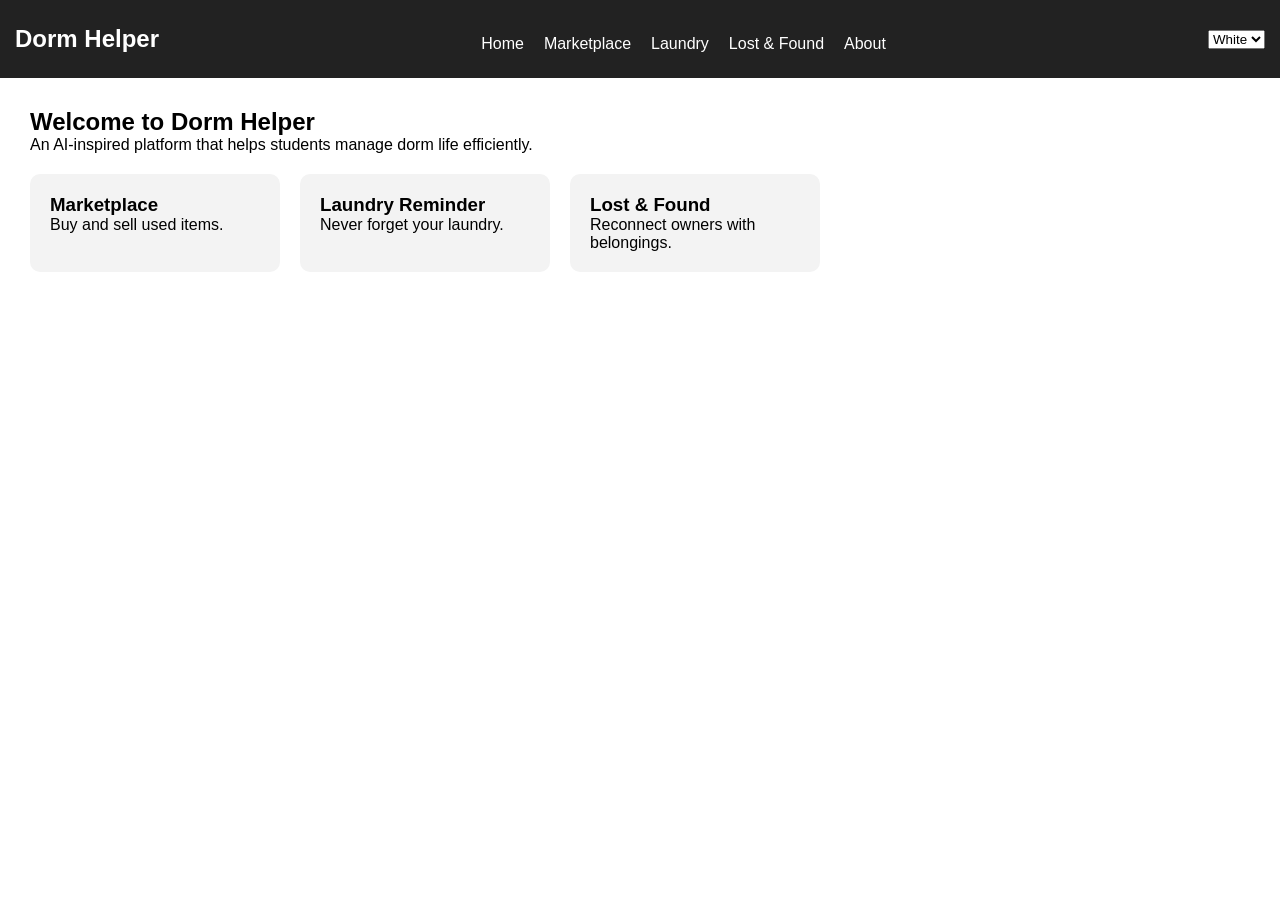
==== index.html @ 1ca1ff17 "Add files via upload" ====
<!DOCTYPE html>
<html lang="en">
<head>
<meta charset="UTF-8">
<meta name="viewport" content="width=device-width, initial-scale=1.0">
<title>Dorm Helper</title>
<link rel="stylesheet" href="style.css">
</head>

<body>

<nav>
    <h2>Dorm Helper</h2>

    <ul>
        <li onclick="showSection('home')">Home</li>
        <li onclick="showSection('marketplace')">Marketplace</li>
        <li onclick="showSection('laundry')">Laundry</li>
        <li onclick="showSection('lostfound')">Lost & Found</li>
        <li onclick="showSection('about')">About</li>
    </ul>

    <select id="themeSelector">
        <option value="white">White</option>
        <option value="blue">Blue</option>
        <option value="pink">Pink</option>
    </select>
</nav>

<section id="home" class="page active">
    <h1>Welcome to Dorm Helper</h1>

    <p>
        An AI-inspired platform that helps students
        manage dorm life efficiently.
    </p>

    <div class="cards">
        <div class="card">
            <h3>Marketplace</h3>
            <p>Buy and sell used items.</p>
        </div>

        <div class="card">
            <h3>Laundry Reminder</h3>
            <p>Never forget your laundry.</p>
        </div>

        <div class="card">
            <h3>Lost & Found</h3>
            <p>Reconnect owners with belongings.</p>
        </div>
    </div>
</section>

<section id="marketplace" class="page">

<h2>Marketplace</h2>

<input id="itemName" placeholder="Item Name">
<input id="itemPrice" placeholder="Price">

<textarea id="itemDesc"
placeholder="Description"></textarea>

<button onclick="generateDescription()">
Generate AI Description
</button>

<button onclick="addItem()">
Add Item
</button>

<ul id="itemList"></ul>

</section>

<section id="laundry" class="page">

<h2>Laundry Reminder</h2>

<input id="machineNumber"
placeholder="Machine Number">

<input id="laundryTime"
placeholder="Time Remaining">

<button onclick="addLaundry()">
Save Reminder
</button>

<ul id="laundryList"></ul>

</section>

<section id="lostfound" class="page">

<h2>Lost & Found</h2>

<input id="lostItem"
placeholder="Item Name">

<input id="lostLocation"
placeholder="Location Found">

<button onclick="addLostItem()">
Add Post
</button>

<ul id="lostList"></ul>

</section>

<section id="about" class="page">

<h2>About Dorm Helper</h2>

<p>
Dorm Helper is a web application designed
to improve communication and convenience
for students living in dormitories.
</p>

</section>

<script src="script.js"></script>

</body>
</html>
---- style.css ----
*{
margin:0;
padding:0;
box-sizing:border-box;
font-family:Arial,sans-serif;
}

body{
background:white;
transition:0.4s;
}

nav{
display:flex;
justify-content:space-between;
align-items:center;
padding:15px;
background:#222;
color:white;
}

nav ul{
display:flex;
list-style:none;
gap:20px;
}

nav li{
cursor:pointer;
}

.page{
display:none;
padding:30px;
}

.active{
display:block;
}

.cards{
display:flex;
gap:20px;
margin-top:20px;
flex-wrap:wrap;
}

.card{
background:#f3f3f3;
padding:20px;
border-radius:10px;
width:250px;
}

input,
textarea{
width:100%;
padding:10px;
margin-top:10px;
margin-bottom:10px;
}

button{
padding:10px 20px;
margin-right:10px;
cursor:pointer;
}

ul{
margin-top:20px;
}

li{
margin-bottom:10px;
}

.pink{
background:#ffe4ec;
}

.blue{
background:#e4f2ff;
}

.white{
background:white;
}

@media(max-width:768px){

nav{
flex-direction:column;
}

nav ul{
flex-direction:column;
margin-top:10px;
}

}
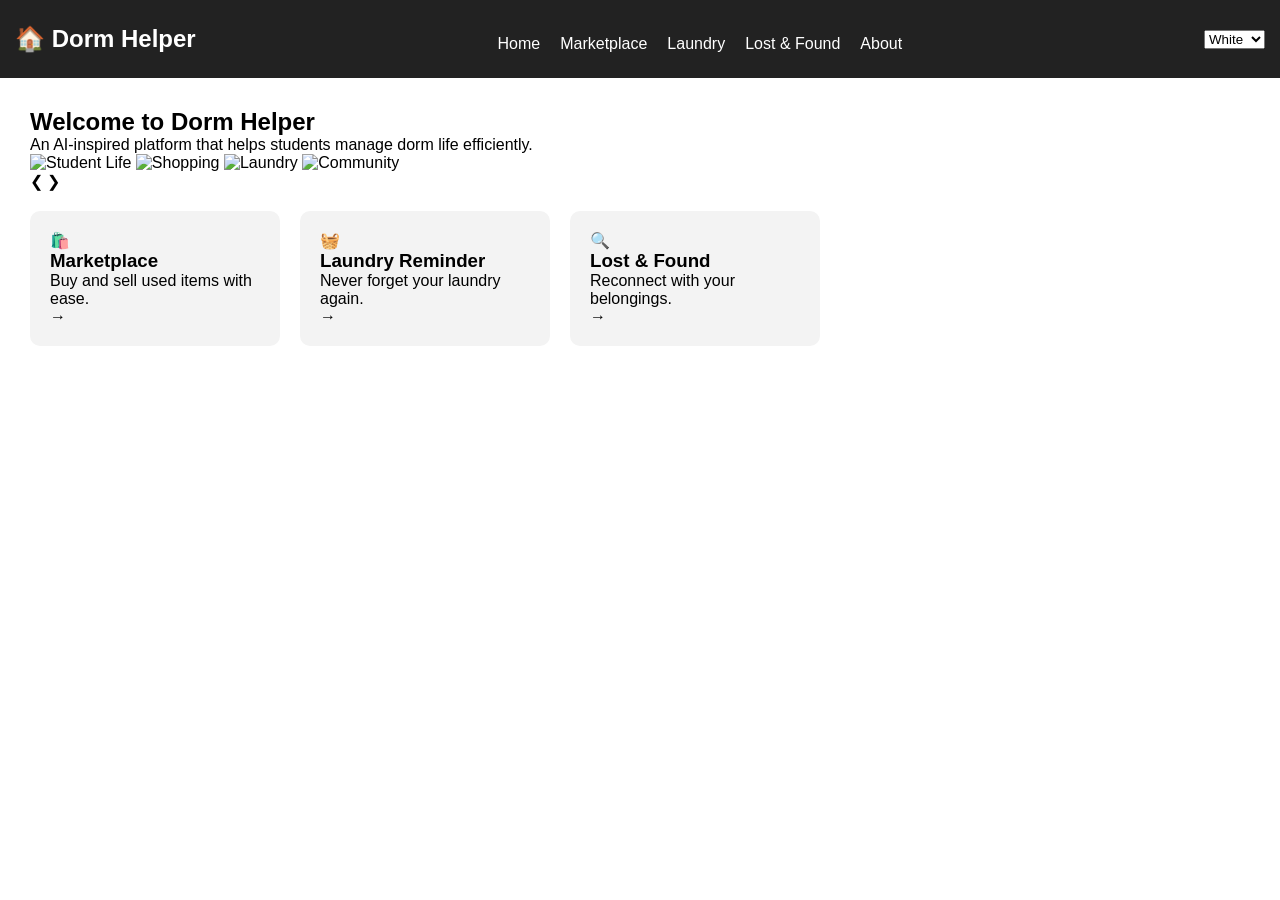
==== commit f678b951: "Redesign with colorful UI, interactive animations, image slider, and clickable cards" ====
--- a/index.html
+++ b/index.html
@@ -10,7 +10,7 @@
 <body>
 
 <nav>
-    <h2>Dorm Helper</h2>
+    <h2>🏠 Dorm Helper</h2>
 
     <ul>
         <li onclick="showSection('home')">Home</li>
@@ -24,106 +24,160 @@
         <option value="white">White</option>
         <option value="blue">Blue</option>
         <option value="pink">Pink</option>
+        <option value="purple">Purple</option>
     </select>
 </nav>
 
 <section id="home" class="page active">
-    <h1>Welcome to Dorm Helper</h1>
-
-    <p>
-        An AI-inspired platform that helps students
-        manage dorm life efficiently.
-    </p>
+    <div class="hero-section">
+        <h1>Welcome to Dorm Helper</h1>
+        <p class="subtitle">An AI-inspired platform that helps students manage dorm life efficiently.</p>
+        
+        <!-- Image Slider -->
+        <div class="slider-container">
+            <div class="slider">
+                <img class="slide fade" src="https://images.unsplash.com/photo-1489749798305-4fea3ba63d60?w=800&h=400&fit=crop" alt="Student Life">
+                <img class="slide fade" src="https://images.unsplash.com/photo-1552321554-5fefe8c9ef14?w=800&h=400&fit=crop" alt="Shopping">
+                <img class="slide fade" src="https://images.unsplash.com/photo-1517457373614-b7152f800fd1?w=800&h=400&fit=crop" alt="Laundry">
+                <img class="slide fade" src="https://images.unsplash.com/photo-1534531173927-aeb928776fe5?w=800&h=400&fit=crop" alt="Community">
+            </div>
+            <a class="prev" onclick="changeSlide(-1)">&#10094;</a>
+            <a class="next" onclick="changeSlide(1)">&#10095;</a>
+            <div class="dots">
+                <span class="dot" onclick="currentSlide(0)"></span>
+                <span class="dot" onclick="currentSlide(1)"></span>
+                <span class="dot" onclick="currentSlide(2)"></span>
+                <span class="dot" onclick="currentSlide(3)"></span>
+            </div>
+        </div>
+    </div>
 
     <div class="cards">
-        <div class="card">
+        <div class="card card-marketplace" onclick="showSection('marketplace')">
+            <div class="card-icon">🛍️</div>
             <h3>Marketplace</h3>
-            <p>Buy and sell used items.</p>
+            <p>Buy and sell used items with ease.</p>
+            <div class="card-arrow">→</div>
         </div>
 
-        <div class="card">
+        <div class="card card-laundry" onclick="showSection('laundry')">
+            <div class="card-icon">🧺</div>
             <h3>Laundry Reminder</h3>
-            <p>Never forget your laundry.</p>
+            <p>Never forget your laundry again.</p>
+            <div class="card-arrow">→</div>
         </div>
 
-        <div class="card">
+        <div class="card card-lostfound" onclick="showSection('lostfound')">
+            <div class="card-icon">🔍</div>
             <h3>Lost & Found</h3>
-            <p>Reconnect owners with belongings.</p>
+            <p>Reconnect with your belongings.</p>
+            <div class="card-arrow">→</div>
         </div>
     </div>
 </section>
 
 <section id="marketplace" class="page">
 
-<h2>Marketplace</h2>
+<h2>🛍️ Marketplace</h2>
 
-<input id="itemName" placeholder="Item Name">
-<input id="itemPrice" placeholder="Price">
+<div class="marketplace-form">
+    <input id="itemName" placeholder="Item Name" required>
+    <input id="itemPrice" placeholder="Price" required>
+    
+    <div class="condition-selector">
+        <label>Condition:</label>
+        <select id="itemCondition">
+            <option value="new">✨ New</option>
+            <option value="used">👍 Used</option>
+        </select>
+    </div>
 
-<textarea id="itemDesc"
-placeholder="Description"></textarea>
+    <textarea id="itemDesc" placeholder="Description"></textarea>
 
-<button onclick="generateDescription()">
-Generate AI Description
-</button>
+    <div class="image-upload">
+        <label for="itemImage">📸 Upload Picture:</label>
+        <input type="file" id="itemImage" accept="image/*">
+        <div id="imagePreview" class="image-preview"></div>
+    </div>
 
-<button onclick="addItem()">
-Add Item
-</button>
+    <button onclick="generateDescription()">✨ Generate AI Description</button>
+    <button onclick="addItem()" class="btn-primary">➕ Add Item</button>
+</div>
 
-<ul id="itemList"></ul>
+<div id="itemList" class="marketplace-items"></div>
 
 </section>
 
 <section id="laundry" class="page">
 
-<h2>Laundry Reminder</h2>
+<h2>🧺 Laundry Reminder</h2>
 
-<input id="machineNumber"
-placeholder="Machine Number">
+<div class="laundry-form">
+    <input id="machineNumber" placeholder="Machine Number" required>
+    <input id="laundryTime" placeholder="Time Remaining (e.g., 30 min)" required>
 
-<input id="laundryTime"
-placeholder="Time Remaining">
+    <div class="image-upload">
+        <label for="laundryImage">📸 Upload Picture:</label>
+        <input type="file" id="laundryImage" accept="image/*">
+        <div id="laundryImagePreview" class="image-preview"></div>
+    </div>
 
-<button onclick="addLaundry()">
-Save Reminder
-</button>
+    <button onclick="addLaundry()" class="btn-primary">💾 Save Reminder</button>
+</div>
 
-<ul id="laundryList"></ul>
+<ul id="laundryList" class="item-list"></ul>
 
 </section>
 
 <section id="lostfound" class="page">
 
-<h2>Lost & Found</h2>
+<h2>🔍 Lost & Found</h2>
 
-<input id="lostItem"
-placeholder="Item Name">
+<div class="lostfound-form">
+    <input id="lostItem" placeholder="Item Name" required>
+    <input id="lostLocation" placeholder="Location Found" required>
 
-<input id="lostLocation"
-placeholder="Location Found">
+    <div class="image-upload">
+        <label for="lostImage">📸 Upload Picture:</label>
+        <input type="file" id="lostImage" accept="image/*">
+        <div id="lostImagePreview" class="image-preview"></div>
+    </div>
 
-<button onclick="addLostItem()">
-Add Post
-</button>
+    <button onclick="addLostItem()" class="btn-primary">📝 Add Post</button>
+</div>
 
-<ul id="lostList"></ul>
+<ul id="lostList" class="item-list"></ul>
 
 </section>
 
 <section id="about" class="page">
 
-<h2>About Dorm Helper</h2>
+<h2>ℹ️ About Dorm Helper</h2>
 
-<p>
-Dorm Helper is a web application designed
-to improve communication and convenience
-for students living in dormitories.
-</p>
+<div class="about-content">
+    <p>
+        Dorm Helper is a modern web application designed to improve communication and convenience
+        for students living in dormitories. Our platform provides essential tools to manage your dorm life.
+    </p>
+    <div class="features">
+        <div class="feature">
+            <h4>🚀 Fast & Easy</h4>
+            <p>Simple interface for quick access</p>
+        </div>
+        <div class="feature">
+            <h4>📱 Mobile Friendly</h4>
+            <p>Works on all your devices</p>
+        </div>
+        <div class="feature">
+            <h4>💾 Local Storage</h4>
+            <p>Your data stays private</p>
+        </div>
+    </div>
+</div>
 
 </section>
 
 <script src="script.js"></script>
 
 </body>
-</html>+</html>
--- a/style.css
+++ b/style.css
@@ -29,6 +29,11 @@
 cursor:pointer;
 }
 
+nav li:hover {
+  color:#4CAF50;
+  cursor:pointer;
+}
+
 .page{
 display:none;
 padding:30px;
@@ -58,12 +63,24 @@
 padding:10px;
 margin-top:10px;
 margin-bottom:10px;
+border:1px solid #ddd;
+border-radius:5px;
 }
 
 button{
 padding:10px 20px;
 margin-right:10px;
+margin-top:10px;
 cursor:pointer;
+background:#4CAF50;
+color:white;
+border:none;
+border-radius:5px;
+transition:0.3s;
+}
+
+button:hover {
+  background:#45a049;
 }
 
 ul{
@@ -84,6 +101,168 @@
 
 .white{
 background:white;
+}
+
+/* Marketplace specific styles */
+.marketplace-form {
+  background:#f9f9f9;
+  padding:20px;
+  border-radius:10px;
+  margin-bottom:30px;
+}
+
+.condition-selector {
+  margin:15px 0;
+}
+
+.condition-selector label {
+  display:block;
+  margin-bottom:8px;
+  font-weight:bold;
+}
+
+.condition-selector select {
+  width:100%;
+  padding:10px;
+  border:1px solid #ddd;
+  border-radius:5px;
+}
+
+.image-upload {
+  margin:15px 0;
+}
+
+.image-upload label {
+  display:block;
+  margin-bottom:10px;
+  font-weight:bold;
+}
+
+.image-upload input[type="file"] {
+  padding:5px;
+  border:2px dashed #4CAF50;
+  border-radius:5px;
+  width:100%;
+}
+
+.image-preview {
+  margin-top:15px;
+  text-align:center;
+  display:none;
+}
+
+.image-preview img {
+  max-width:200px;
+  max-height:200px;
+  border-radius:10px;
+  box-shadow:0 4px 8px rgba(0,0,0,0.2);
+}
+
+.marketplace-items {
+  display:grid;
+  grid-template-columns:repeat(auto-fill, minmax(300px, 1fr));
+  gap:20px;
+  margin-top:20px;
+}
+
+.marketplace-item {
+  background:#fff;
+  border:1px solid #ddd;
+  border-radius:10px;
+  overflow:hidden;
+  box-shadow:0 2px 8px rgba(0,0,0,0.1);
+  transition:transform 0.3s, box-shadow 0.3s;
+}
+
+.marketplace-item:hover {
+  transform:translateY(-5px);
+  box-shadow:0 4px 12px rgba(0,0,0,0.15);
+}
+
+.item-content {
+  display:flex;
+  flex-direction:column;
+}
+
+.item-image {
+  width:100%;
+  height:200px;
+  object-fit:cover;
+}
+
+.no-image {
+  width:100%;
+  height:200px;
+  background:#e0e0e0;
+  display:flex;
+  align-items:center;
+  justify-content:center;
+  color:#999;
+  font-size:14px;
+}
+
+.item-details {
+  padding:15px;
+}
+
+.item-details h3 {
+  margin:0 0 10px 0;
+  color:#333;
+}
+
+.condition-badge {
+  display:inline-block;
+  padding:5px 10px;
+  border-radius:5px;
+  font-size:12px;
+  font-weight:bold;
+  margin-bottom:10px;
+}
+
+.condition-badge.new {
+  background:#4CAF50;
+  color:white;
+}
+
+.condition-badge.used {
+  background:#ff9800;
+  color:white;
+}
+
+.price {
+  font-size:18px;
+  font-weight:bold;
+  color:#4CAF50;
+  margin:8px 0;
+}
+
+.description {
+  color:#666;
+  font-size:14px;
+  margin:10px 0;
+  line-height:1.4;
+}
+
+.date-added {
+  color:#999;
+  font-size:12px;
+  margin-top:10px;
+}
+
+.delete-btn {
+  background:#f44336;
+  width:100%;
+  padding:8px;
+  margin:10px 0 0 0;
+  border:none;
+  border-radius:5px;
+  color:white;
+  cursor:pointer;
+  transition:0.3s;
+}
+
+.delete-btn:hover {
+  background:#da190b;
 }
 
 @media(max-width:768px){
@@ -97,4 +276,8 @@
 margin-top:10px;
 }
 
-}+.marketplace-items {
+  grid-template-columns:1fr;
+}
+
+}
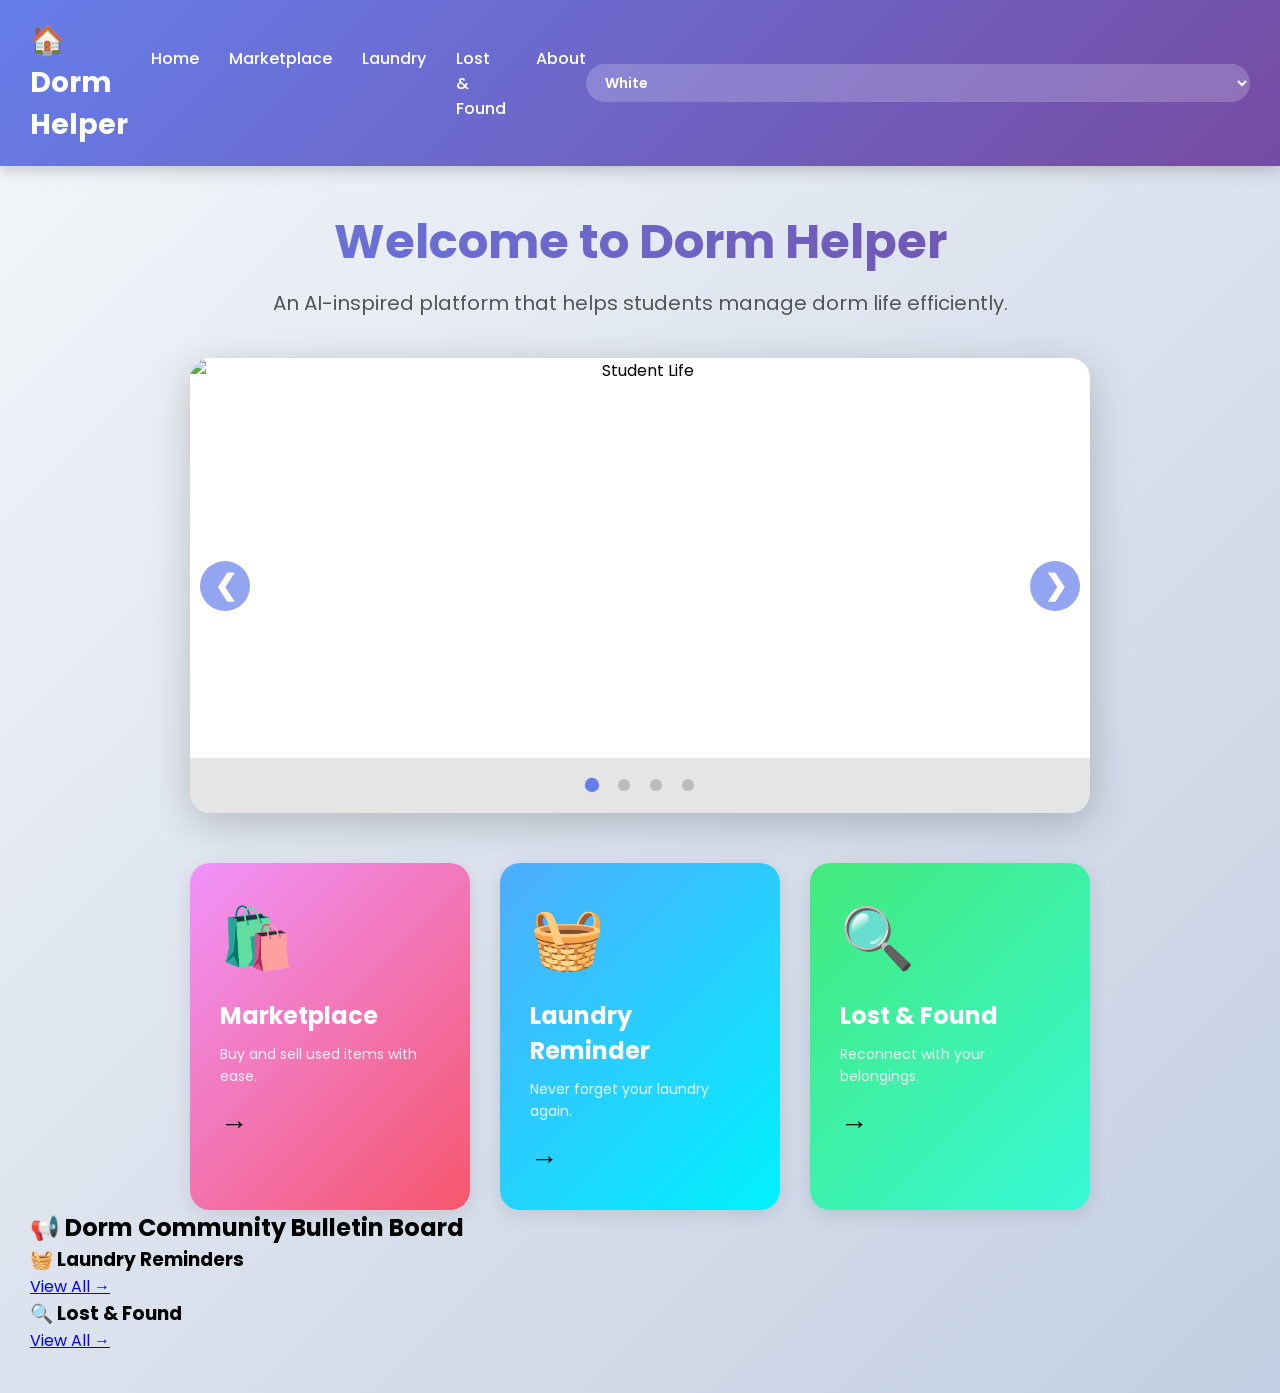
==== commit 99d34951: "Add bulletin board to home page with laundry reminders and lost & found items" ====
--- a/index.html
+++ b/index.html
@@ -74,6 +74,29 @@
             <div class="card-arrow">→</div>
         </div>
     </div>
+
+    <!-- Home Bulletin Board -->
+    <div class="bulletin-board">
+        <h2>📢 Dorm Community Bulletin Board</h2>
+        
+        <!-- Laundry Reminders Section -->
+        <div class="bulletin-section laundry-bulletin">
+            <div class="bulletin-header">
+                <h3>🧺 Laundry Reminders</h3>
+                <a href="#" onclick="showSection('laundry'); return false;" class="bulletin-link">View All →</a>
+            </div>
+            <div id="homeLaundryReminders" class="bulletin-content"></div>
+        </div>
+
+        <!-- Lost & Found Section -->
+        <div class="bulletin-section lostfound-bulletin">
+            <div class="bulletin-header">
+                <h3>🔍 Lost & Found</h3>
+                <a href="#" onclick="showSection('lostfound'); return false;" class="bulletin-link">View All →</a>
+            </div>
+            <div id="homeLostItems" class="bulletin-content"></div>
+        </div>
+    </div>
 </section>
 
 <section id="marketplace" class="page">
--- a/style.css
+++ b/style.css
@@ -1,283 +1,728 @@
+@import url('https://fonts.googleapis.com/css2?family=Poppins:wght@300;400;600;700&display=swap');
+
 *{
-margin:0;
-padding:0;
-box-sizing:border-box;
-font-family:Arial,sans-serif;
+  margin:0;
+  padding:0;
+  box-sizing:border-box;
+  font-family:'Poppins',sans-serif;
 }
 
 body{
-background:white;
-transition:0.4s;
+  background: linear-gradient(135deg, #f5f7fa 0%, #c3cfe2 100%);
+  transition: background 0.4s ease;
+  min-height: 100vh;
 }
 
 nav{
-display:flex;
-justify-content:space-between;
-align-items:center;
-padding:15px;
-background:#222;
-color:white;
+  display:flex;
+  justify-content:space-between;
+  align-items:center;
+  padding:20px 30px;
+  background: linear-gradient(135deg, #667eea 0%, #764ba2 100%);
+  color:white;
+  box-shadow: 0 4px 15px rgba(0,0,0,0.2);
+  position: sticky;
+  top: 0;
+  z-index: 100;
+}
+
+nav h2 {
+  font-size: 28px;
+  font-weight: 700;
+  animation: slideInLeft 0.6s ease;
 }
 
 nav ul{
-display:flex;
-list-style:none;
-gap:20px;
+  display:flex;
+  list-style:none;
+  gap:30px;
 }
 
 nav li{
-cursor:pointer;
+  cursor:pointer;
+  font-weight: 500;
+  font-size: 16px;
+  position: relative;
+  transition: all 0.3s ease;
+}
+
+nav li::after {
+  content: '';
+  position: absolute;
+  bottom: -5px;
+  left: 0;
+  width: 0;
+  height: 2px;
+  background: #ffd700;
+  transition: width 0.3s ease;
 }
 
 nav li:hover {
-  color:#4CAF50;
-  cursor:pointer;
+  color:#ffd700;
+  transform: translateY(-2px);
+}
+
+nav li:hover::after {
+  width: 100%;
+}
+
+#themeSelector {
+  padding: 8px 15px;
+  border: none;
+  border-radius: 20px;
+  background: rgba(255,255,255,0.2);
+  color: white;
+  cursor: pointer;
+  font-weight: 600;
+  transition: all 0.3s ease;
+}
+
+#themeSelector:hover {
+  background: rgba(255,255,255,0.3);
 }
 
 .page{
-display:none;
-padding:30px;
+  display:none;
+  padding:40px 30px;
+  animation: fadeIn 0.5s ease;
 }
 
 .active{
-display:block;
-}
-
+  display:block;
+}
+
+@keyframes fadeIn {
+  from { opacity: 0; }
+  to { opacity: 1; }
+}
+
+@keyframes slideInLeft {
+  from { transform: translateX(-30px); opacity: 0; }
+  to { transform: translateX(0); opacity: 1; }
+}
+
+@keyframes slideUp {
+  from { transform: translateY(30px); opacity: 0; }
+  to { transform: translateY(0); opacity: 1; }
+}
+
+@keyframes bounce {
+  0%, 100% { transform: translateY(0); }
+  50% { transform: translateY(-10px); }
+}
+
+/* Hero Section */
+.hero-section {
+  text-align: center;
+  margin-bottom: 50px;
+  animation: slideUp 0.6s ease;
+}
+
+.hero-section h1 {
+  font-size: 48px;
+  background: linear-gradient(135deg, #667eea 0%, #764ba2 100%);
+  -webkit-background-clip: text;
+  -webkit-text-fill-color: transparent;
+  margin-bottom: 10px;
+  animation: slideUp 0.6s ease 0.1s both;
+}
+
+.subtitle {
+  font-size: 20px;
+  color: #555;
+  margin-bottom: 30px;
+  animation: slideUp 0.6s ease 0.2s both;
+}
+
+/* Slider */
+.slider-container {
+  position: relative;
+  max-width: 900px;
+  margin: 40px auto;
+  background: white;
+  border-radius: 20px;
+  overflow: hidden;
+  box-shadow: 0 10px 40px rgba(0,0,0,0.2);
+}
+
+.slider {
+  position: relative;
+  width: 100%;
+  height: 400px;
+}
+
+.slide {
+  display: none;
+  width: 100%;
+  height: 100%;
+  object-fit: cover;
+}
+
+.slide.fade {
+  animation: fade 1s ease-in-out;
+}
+
+.slide.active {
+  display: block;
+}
+
+@keyframes fade {
+  from { opacity: 0; }
+  to { opacity: 1; }
+}
+
+.prev, .next {
+  cursor: pointer;
+  position: absolute;
+  top: 50%;
+  width: 50px;
+  height: 50px;
+  margin-top: -25px;
+  padding: 0;
+  color: white;
+  font-weight: bold;
+  font-size: 28px;
+  transition: all 0.3s ease;
+  border-radius: 50%;
+  background: rgba(102, 126, 234, 0.7);
+  display: flex;
+  align-items: center;
+  justify-content: center;
+  z-index: 10;
+}
+
+.prev:hover, .next:hover {
+  background: rgba(102, 126, 234, 1);
+  transform: scale(1.1);
+}
+
+.prev {
+  left: 10px;
+}
+
+.next {
+  right: 10px;
+}
+
+.dots {
+  text-align: center;
+  padding: 15px;
+  background: rgba(0,0,0,0.1);
+}
+
+.dot {
+  cursor: pointer;
+  height: 12px;
+  width: 12px;
+  margin: 0 8px;
+  background-color: #bbb;
+  border-radius: 50%;
+  display: inline-block;
+  transition: all 0.3s ease;
+}
+
+.dot.active, .dot:hover {
+  background-color: #667eea;
+  transform: scale(1.2);
+}
+
+/* Cards */
 .cards{
-display:flex;
-gap:20px;
-margin-top:20px;
-flex-wrap:wrap;
+  display:flex;
+  gap:30px;
+  margin-top:40px;
+  flex-wrap:wrap;
+  justify-content: center;
 }
 
 .card{
-background:#f3f3f3;
-padding:20px;
-border-radius:10px;
-width:250px;
-}
-
-input,
-textarea{
-width:100%;
-padding:10px;
-margin-top:10px;
-margin-bottom:10px;
-border:1px solid #ddd;
-border-radius:5px;
-}
-
-button{
-padding:10px 20px;
-margin-right:10px;
-margin-top:10px;
-cursor:pointer;
-background:#4CAF50;
-color:white;
-border:none;
-border-radius:5px;
-transition:0.3s;
+  width:280px;
+  padding:30px;
+  border-radius:20px;
+  cursor: pointer;
+  transition: all 0.4s cubic-bezier(0.175, 0.885, 0.32, 1.275);
+  position: relative;
+  overflow: hidden;
+  box-shadow: 0 5px 20px rgba(0,0,0,0.1);
+  animation: slideUp 0.6s ease 0.3s both;
+}
+
+.card::before {
+  content: '';
+  position: absolute;
+  top: 0;
+  left: -100%;
+  width: 100%;
+  height: 100%;
+  background: rgba(255,255,255,0.2);
+  transition: left 0.4s ease;
+  z-index: -1;
+}
+
+.card:hover::before {
+  left: 100%;
+}
+
+.card:hover {
+  transform: translateY(-15px) scale(1.05);
+  box-shadow: 0 15px 40px rgba(0,0,0,0.2);
+}
+
+.card-icon {
+  font-size: 60px;
+  margin-bottom: 15px;
+  animation: bounce 2s infinite;
+}
+
+.card h3 {
+  font-size: 24px;
+  margin-bottom: 10px;
+  color: white;
+}
+
+.card p {
+  font-size: 14px;
+  color: rgba(255,255,255,0.9);
+  line-height: 1.6;
+}
+
+.card-arrow {
+  font-size: 28px;
+  margin-top: 15px;
+  display: inline-block;
+  transition: transform 0.3s ease;
+}
+
+.card:hover .card-arrow {
+  transform: translateX(10px);
+}
+
+.card-marketplace {
+  background: linear-gradient(135deg, #f093fb 0%, #f5576c 100%);
+}
+
+.card-laundry {
+  background: linear-gradient(135deg, #4facfe 0%, #00f2fe 100%);
+}
+
+.card-lostfound {
+  background: linear-gradient(135deg, #43e97b 0%, #38f9d7 100%);
+}
+
+/* Forms */
+input, textarea, select {
+  width: 100%;
+  padding: 12px 15px;
+  margin-top: 10px;
+  margin-bottom: 10px;
+  border: 2px solid #e0e0e0;
+  border-radius: 10px;
+  font-size: 14px;
+  font-family: 'Poppins', sans-serif;
+  transition: all 0.3s ease;
+}
+
+input:focus, textarea:focus, select:focus {
+  outline: none;
+  border-color: #667eea;
+  box-shadow: 0 0 10px rgba(102, 126, 234, 0.3);
+  transform: scale(1.02);
+}
+
+button {
+  padding: 12px 25px;
+  margin-right: 10px;
+  margin-top: 10px;
+  cursor: pointer;
+  background: linear-gradient(135deg, #667eea 0%, #764ba2 100%);
+  color: white;
+  border: none;
+  border-radius: 10px;
+  font-weight: 600;
+  transition: all 0.3s ease;
+  font-size: 14px;
 }
 
 button:hover {
-  background:#45a049;
-}
-
-ul{
-margin-top:20px;
-}
-
-li{
-margin-bottom:10px;
-}
-
-.pink{
-background:#ffe4ec;
-}
-
-.blue{
-background:#e4f2ff;
-}
-
-.white{
-background:white;
-}
-
-/* Marketplace specific styles */
-.marketplace-form {
-  background:#f9f9f9;
-  padding:20px;
-  border-radius:10px;
-  margin-bottom:30px;
+  transform: translateY(-3px);
+  box-shadow: 0 10px 20px rgba(102, 126, 234, 0.3);
+}
+
+button:active {
+  transform: translateY(-1px);
+}
+
+.btn-primary {
+  width: 100%;
+  background: linear-gradient(135deg, #667eea 0%, #764ba2 100%);
+}
+
+/* Marketplace Form */
+.marketplace-form, .laundry-form, .lostfound-form {
+  background: white;
+  padding: 30px;
+  border-radius: 15px;
+  margin-bottom: 30px;
+  box-shadow: 0 5px 20px rgba(0,0,0,0.08);
+  animation: slideUp 0.6s ease;
 }
 
 .condition-selector {
-  margin:15px 0;
+  margin: 15px 0;
 }
 
 .condition-selector label {
-  display:block;
-  margin-bottom:8px;
-  font-weight:bold;
+  display: block;
+  margin-bottom: 8px;
+  font-weight: 600;
+  color: #333;
 }
 
 .condition-selector select {
-  width:100%;
-  padding:10px;
-  border:1px solid #ddd;
-  border-radius:5px;
+  width: 100%;
+  padding: 10px;
+  border: 2px solid #e0e0e0;
+  border-radius: 10px;
 }
 
 .image-upload {
-  margin:15px 0;
+  margin: 15px 0;
 }
 
 .image-upload label {
-  display:block;
-  margin-bottom:10px;
-  font-weight:bold;
+  display: block;
+  margin-bottom: 10px;
+  font-weight: 600;
+  color: #333;
 }
 
 .image-upload input[type="file"] {
-  padding:5px;
-  border:2px dashed #4CAF50;
-  border-radius:5px;
-  width:100%;
+  padding: 10px;
+  border: 3px dashed #667eea;
+  border-radius: 10px;
+  width: 100%;
+  background: rgba(102, 126, 234, 0.05);
+  transition: all 0.3s ease;
+  cursor: pointer;
+}
+
+.image-upload input[type="file"]:hover {
+  background: rgba(102, 126, 234, 0.1);
+  border-color: #764ba2;
 }
 
 .image-preview {
-  margin-top:15px;
-  text-align:center;
-  display:none;
+  margin-top: 15px;
+  text-align: center;
+  display: none;
 }
 
 .image-preview img {
-  max-width:200px;
-  max-height:200px;
-  border-radius:10px;
-  box-shadow:0 4px 8px rgba(0,0,0,0.2);
-}
-
+  max-width: 250px;
+  max-height: 250px;
+  border-radius: 15px;
+  box-shadow: 0 5px 20px rgba(0,0,0,0.15);
+  animation: slideUp 0.4s ease;
+}
+
+/* Marketplace Items */
 .marketplace-items {
-  display:grid;
-  grid-template-columns:repeat(auto-fill, minmax(300px, 1fr));
-  gap:20px;
-  margin-top:20px;
+  display: grid;
+  grid-template-columns: repeat(auto-fill, minmax(320px, 1fr));
+  gap: 25px;
+  margin-top: 30px;
 }
 
 .marketplace-item {
-  background:#fff;
-  border:1px solid #ddd;
-  border-radius:10px;
-  overflow:hidden;
-  box-shadow:0 2px 8px rgba(0,0,0,0.1);
-  transition:transform 0.3s, box-shadow 0.3s;
+  background: white;
+  border-radius: 15px;
+  overflow: hidden;
+  box-shadow: 0 5px 20px rgba(0,0,0,0.1);
+  transition: all 0.4s cubic-bezier(0.175, 0.885, 0.32, 1.275);
+  animation: slideUp 0.6s ease;
 }
 
 .marketplace-item:hover {
-  transform:translateY(-5px);
-  box-shadow:0 4px 12px rgba(0,0,0,0.15);
+  transform: translateY(-10px) scale(1.02);
+  box-shadow: 0 15px 40px rgba(0,0,0,0.2);
 }
 
 .item-content {
-  display:flex;
-  flex-direction:column;
+  display: flex;
+  flex-direction: column;
 }
 
 .item-image {
-  width:100%;
-  height:200px;
-  object-fit:cover;
+  width: 100%;
+  height: 220px;
+  object-fit: cover;
+  transition: transform 0.4s ease;
+}
+
+.marketplace-item:hover .item-image {
+  transform: scale(1.05);
 }
 
 .no-image {
-  width:100%;
-  height:200px;
-  background:#e0e0e0;
-  display:flex;
-  align-items:center;
-  justify-content:center;
-  color:#999;
-  font-size:14px;
+  width: 100%;
+  height: 220px;
+  background: linear-gradient(135deg, #667eea 0%, #764ba2 100%);
+  display: flex;
+  align-items: center;
+  justify-content: center;
+  color: white;
+  font-size: 14px;
+  font-weight: 600;
 }
 
 .item-details {
-  padding:15px;
+  padding: 20px;
 }
 
 .item-details h3 {
-  margin:0 0 10px 0;
-  color:#333;
+  margin: 0 0 10px 0;
+  color: #333;
+  font-size: 18px;
 }
 
 .condition-badge {
-  display:inline-block;
-  padding:5px 10px;
-  border-radius:5px;
-  font-size:12px;
-  font-weight:bold;
-  margin-bottom:10px;
+  display: inline-block;
+  padding: 6px 12px;
+  border-radius: 20px;
+  font-size: 12px;
+  font-weight: 700;
+  margin-bottom: 10px;
+  text-transform: uppercase;
 }
 
 .condition-badge.new {
-  background:#4CAF50;
-  color:white;
+  background: linear-gradient(135deg, #43e97b 0%, #38f9d7 100%);
+  color: white;
 }
 
 .condition-badge.used {
-  background:#ff9800;
-  color:white;
+  background: linear-gradient(135deg, #fa709a 0%, #fee140 100%);
+  color: white;
 }
 
 .price {
-  font-size:18px;
-  font-weight:bold;
-  color:#4CAF50;
-  margin:8px 0;
+  font-size: 22px;
+  font-weight: 700;
+  background: linear-gradient(135deg, #667eea 0%, #764ba2 100%);
+  -webkit-background-clip: text;
+  -webkit-text-fill-color: transparent;
+  margin: 8px 0;
 }
 
 .description {
-  color:#666;
-  font-size:14px;
-  margin:10px 0;
-  line-height:1.4;
+  color: #666;
+  font-size: 14px;
+  margin: 10px 0;
+  line-height: 1.6;
 }
 
 .date-added {
-  color:#999;
-  font-size:12px;
-  margin-top:10px;
+  color: #999;
+  font-size: 12px;
+  margin-top: 10px;
+  font-style: italic;
 }
 
 .delete-btn {
-  background:#f44336;
-  width:100%;
-  padding:8px;
-  margin:10px 0 0 0;
-  border:none;
-  border-radius:5px;
-  color:white;
-  cursor:pointer;
-  transition:0.3s;
+  background: linear-gradient(135deg, #f093fb 0%, #f5576c 100%);
+  width: 100%;
+  padding: 10px;
+  margin: 10px 0 0 0;
+  border: none;
+  border-radius: 10px;
+  color: white;
+  cursor: pointer;
+  font-weight: 600;
+  transition: all 0.3s ease;
 }
 
 .delete-btn:hover {
-  background:#da190b;
-}
-
+  transform: translateY(-3px);
+  box-shadow: 0 5px 15px rgba(245, 87, 108, 0.3);
+}
+
+/* Laundry & Lost Items */
+.item-list {
+  list-style: none;
+  margin-top: 30px;
+}
+
+.laundry-item, .lost-item {
+  background: white;
+  border-left: 5px solid #667eea;
+  border-radius: 10px;
+  padding: 20px;
+  margin-bottom: 20px;
+  display: flex;
+  gap: 20px;
+  align-items: flex-start;
+  box-shadow: 0 5px 15px rgba(0,0,0,0.08);
+  transition: all 0.3s ease;
+  animation: slideUp 0.6s ease;
+}
+
+.laundry-item:hover, .lost-item:hover {
+  transform: translateX(5px);
+  box-shadow: 0 8px 25px rgba(0,0,0,0.12);
+}
+
+.laundry-image, .lost-image {
+  max-width: 120px;
+  max-height: 120px;
+  border-radius: 10px;
+  object-fit: cover;
+  flex-shrink: 0;
+}
+
+.laundry-details, .lost-details {
+  flex: 1;
+}
+
+.laundry-details p, .lost-details p {
+  margin: 8px 0;
+  color: #333;
+}
+
+.laundry-details button, .lost-details button {
+  margin-top: 10px;
+}
+
+/* About Section */
+.about-content {
+  background: white;
+  padding: 40px;
+  border-radius: 15px;
+  box-shadow: 0 5px 20px rgba(0,0,0,0.08);
+  animation: slideUp 0.6s ease;
+}
+
+.about-content p {
+  font-size: 16px;
+  line-height: 1.8;
+  color: #666;
+  margin-bottom: 30px;
+}
+
+.features {
+  display: grid;
+  grid-template-columns: repeat(auto-fit, minmax(200px, 1fr));
+  gap: 20px;
+  margin-top: 30px;
+}
+
+.feature {
+  background: linear-gradient(135deg, #667eea 0%, #764ba2 100%);
+  padding: 25px;
+  border-radius: 15px;
+  color: white;
+  text-align: center;
+  transition: all 0.3s ease;
+}
+
+.feature:hover {
+  transform: translateY(-10px);
+  box-shadow: 0 10px 30px rgba(102, 126, 234, 0.3);
+}
+
+.feature h4 {
+  font-size: 20px;
+  margin-bottom: 10px;
+}
+
+.feature p {
+  color: rgba(255,255,255,0.9);
+  font-size: 14px;
+}
+
+/* Theme Colors */
+body.pink {
+  background: linear-gradient(135deg, #ffeef8 0%, #ffe0ec 100%);
+}
+
+body.blue {
+  background: linear-gradient(135deg, #e0f2ff 0%, #e0e7ff 100%);
+}
+
+body.purple {
+  background: linear-gradient(135deg, #f5e6ff 0%, #ede7f6 100%);
+}
+
+body.white {
+  background: linear-gradient(135deg, #f5f7fa 0%, #c3cfe2 100%);
+}
+
+/* Responsive */
 @media(max-width:768px){
-
-nav{
-flex-direction:column;
-}
-
-nav ul{
-flex-direction:column;
-margin-top:10px;
-}
-
-.marketplace-items {
-  grid-template-columns:1fr;
-}
-
-}
+  nav {
+    flex-direction: column;
+    padding: 15px;
+  }
+
+  nav h2 {
+    font-size: 24px;
+    margin-bottom: 15px;
+  }
+
+  nav ul {
+    flex-direction: column;
+    gap: 10px;
+    width: 100%;
+  }
+
+  nav li {
+    text-align: center;
+  }
+
+  .page {
+    padding: 20px 15px;
+  }
+
+  .hero-section h1 {
+    font-size: 32px;
+  }
+
+  .subtitle {
+    font-size: 16px;
+  }
+
+  .slider-container {
+    margin: 20px 0;
+  }
+
+  .slider {
+    height: 250px;
+  }
+
+  .cards {
+    flex-direction: column;
+    align-items: center;
+  }
+
+  .card {
+    width: 100%;
+    max-width: 300px;
+  }
+
+  .marketplace-items {
+    grid-template-columns: 1fr;
+  }
+
+  .prev, .next {
+    width: 40px;
+    height: 40px;
+    font-size: 20px;
+  }
+
+  .laundry-item, .lost-item {
+    flex-direction: column;
+  }
+
+  .laundry-image, .lost-image {
+    max-width: 100%;
+  }
+}
